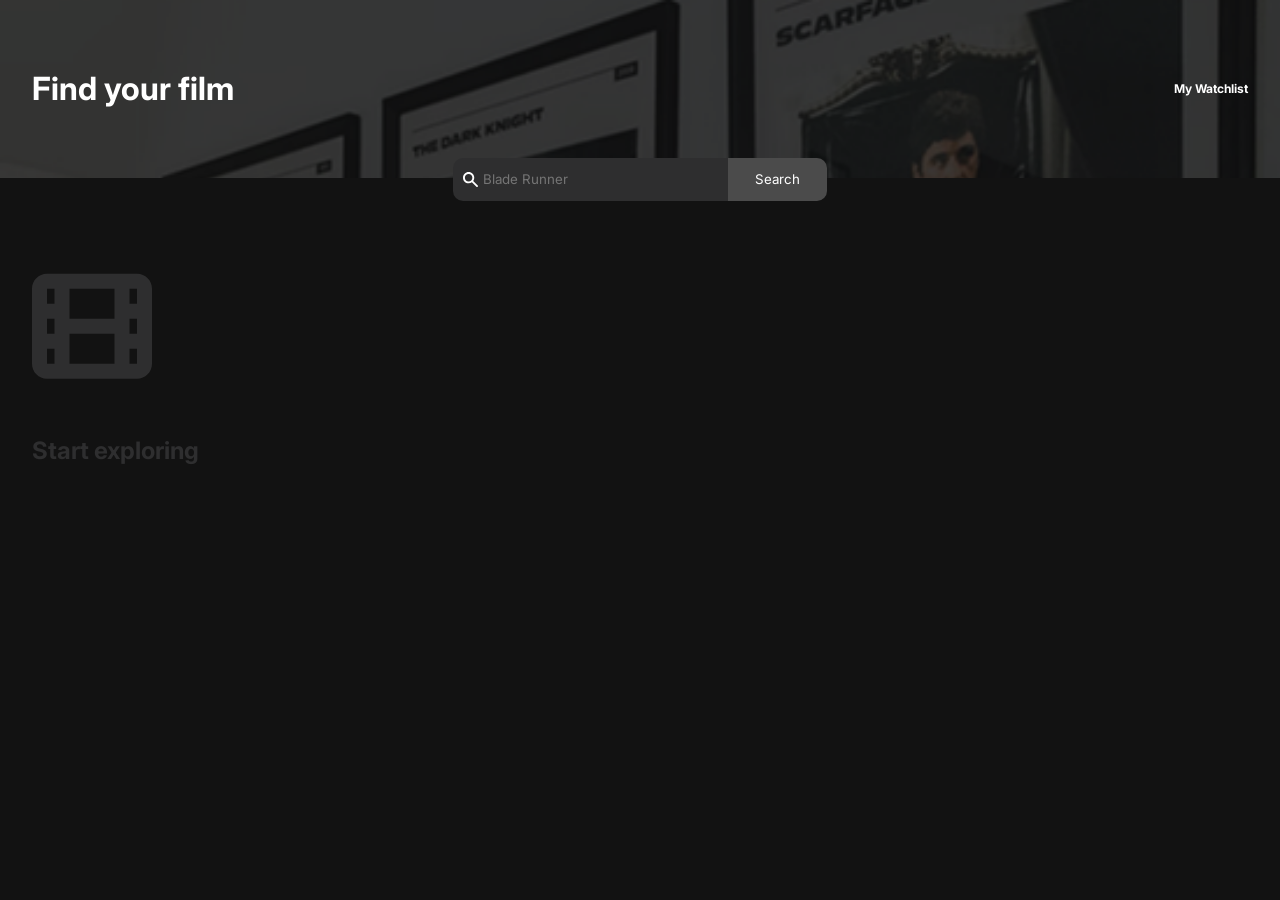
==== watchlist.html @ ca285081 "Added placeholder watchlist.html" ====
<html>

<head>
    <link rel="stylesheet" href="style.css">
    <link rel="preconnect" href="https://fonts.googleapis.com">
    <link rel="preconnect" href="https://fonts.gstatic.com" crossorigin>
    <link
        href="https://fonts.googleapis.com/css2?family=Inter:ital,opsz,wght@0,14..32,100..900;1,14..32,100..900&display=swap"
        rel="stylesheet">
    <meta name="viewport" content="width=device-width, initial-scale=1.0">
</head>

<body>
    <header>
        <h1>Find your film</h1>
        <a class="nav" href="watchlist.html">My Watchlist</a>
    </header>
    <form id="search-form">
        <input id="search" type="text" placeholder="Blade Runner">
        <button class="search" type="submit">Search</button>
    </form>
    <div class="movies" id="movies">
        <img src="./img/filmreel.svg">
        <h2>Start exploring</h2>
    </div>
    <script src="index.js"></script>
</body>

</html>
---- style.css ----
body{
    margin:0;
    padding:0;
    box-sizing:border-box;
    font-family: "Inter",sans-serif;
    background-color: #121212;
    color:white;
}
/* Shared classes */
header,form,.movie{
    display:flex;
}

button{
    border:none;
    font-family: inherit;
    color:inherit;
    cursor:pointer;
}

/* Header Section */
header{
    justify-content: space-between;
    align-items: center;
    padding:3em 2em;
    background-image: url('./img/bg.png');
    background-size: cover;
}
.nav{
    text-decoration: none;
    color:inherit;
    font-size: 0.75rem;
    font-weight: bold;
}

/* Search box */
form{
    justify-content: center;
    position: relative;
    top:-20px;

}
input{
    background-image: url('./img/search.svg');
    background-size: 15px;
    background-color: #2E2E2F;
    background-repeat: no-repeat;
    background-position: left 10px center;
    padding:1em 2.25em;
    font-family: inherit;
    border-radius:10px 0 0 10px;
    border:none;
    color:inherit;
}

.search{
    background-color: #4b4b4b;
    border-radius: 0 10px 10px 0;
    padding:1em 2em;
}

/* Movie item */
.watchlist{
    background-color: #121212;
    padding:5px 0 5px 20px;
    background-image: url("./img/add.svg");
    background-size: 15px;
    background-repeat: no-repeat;
    background-position: left center;
    margin: 10px;
}
.movies{
    padding:0 2em;
    display:flex;
    flex-direction: column;
    align-items: start;
}
h2{
    color:#2E2E2F;
}
.movie{
    align-items: center;
    gap:10px;
    margin:20px 0;
}
.movies img{
    width: 120px;
    height: 180px;
}
.star::before{
    content:' ';
    height:10px;
    width:10px;
    background-image: url("./img/star.svg");
    background-repeat: no-repeat;
    background-size: contain;
    position: relative;
    top:0;
    left:0;
}
h3,p{
    display:inline-block;
    margin:0 6px 8px;
}
p{
    font-weight: 300;
}
h3{
    font-weight: 500;
}
.faded{
    opacity: 0.5;
}
hr{
    margin:0;
    width:100%;
}
.added{
    color:yellow;
}
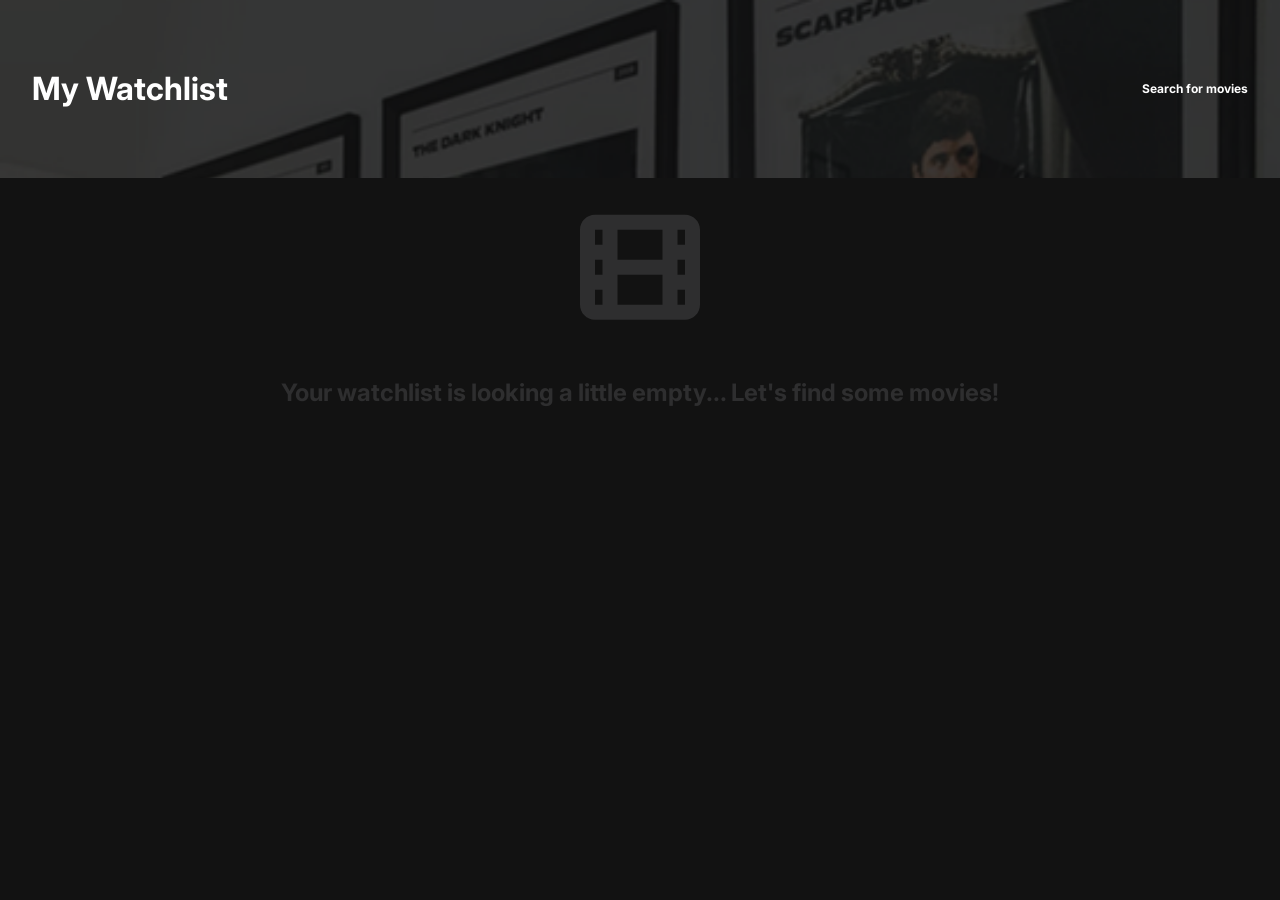
==== commit fca668c3: "Jankily implemented watchlist removal" ====
--- a/watchlist.html
+++ b/watchlist.html
@@ -12,18 +12,13 @@
 
 <body>
     <header>
-        <h1>Find your film</h1>
-        <a class="nav" href="watchlist.html">My Watchlist</a>
+        <h1>My Watchlist</h1>
+        <a class="nav" href="index.html">Search for movies</a>
     </header>
-    <form id="search-form">
-        <input id="search" type="text" placeholder="Blade Runner">
-        <button class="search" type="submit">Search</button>
-    </form>
-    <div class="movies" id="movies">
+    <div class="movies" id="watchlist-display">
         <img src="./img/filmreel.svg">
-        <h2>Start exploring</h2>
+        <h2>Your watchlist is looking a little empty... Let's find some movies!</h2>
     </div>
-    <script src="index.js"></script>
+    <script src="watchlist.js"></script>
 </body>
-
 </html>
--- a/style.css
+++ b/style.css
@@ -58,7 +58,6 @@
     border-radius: 0 10px 10px 0;
     padding:1em 2em;
 }
-
 /* Movie item */
 .watchlist{
     background-color: #121212;
@@ -73,7 +72,7 @@
     padding:0 2em;
     display:flex;
     flex-direction: column;
-    align-items: start;
+    align-items: center;
 }
 h2{
     color:#2E2E2F;
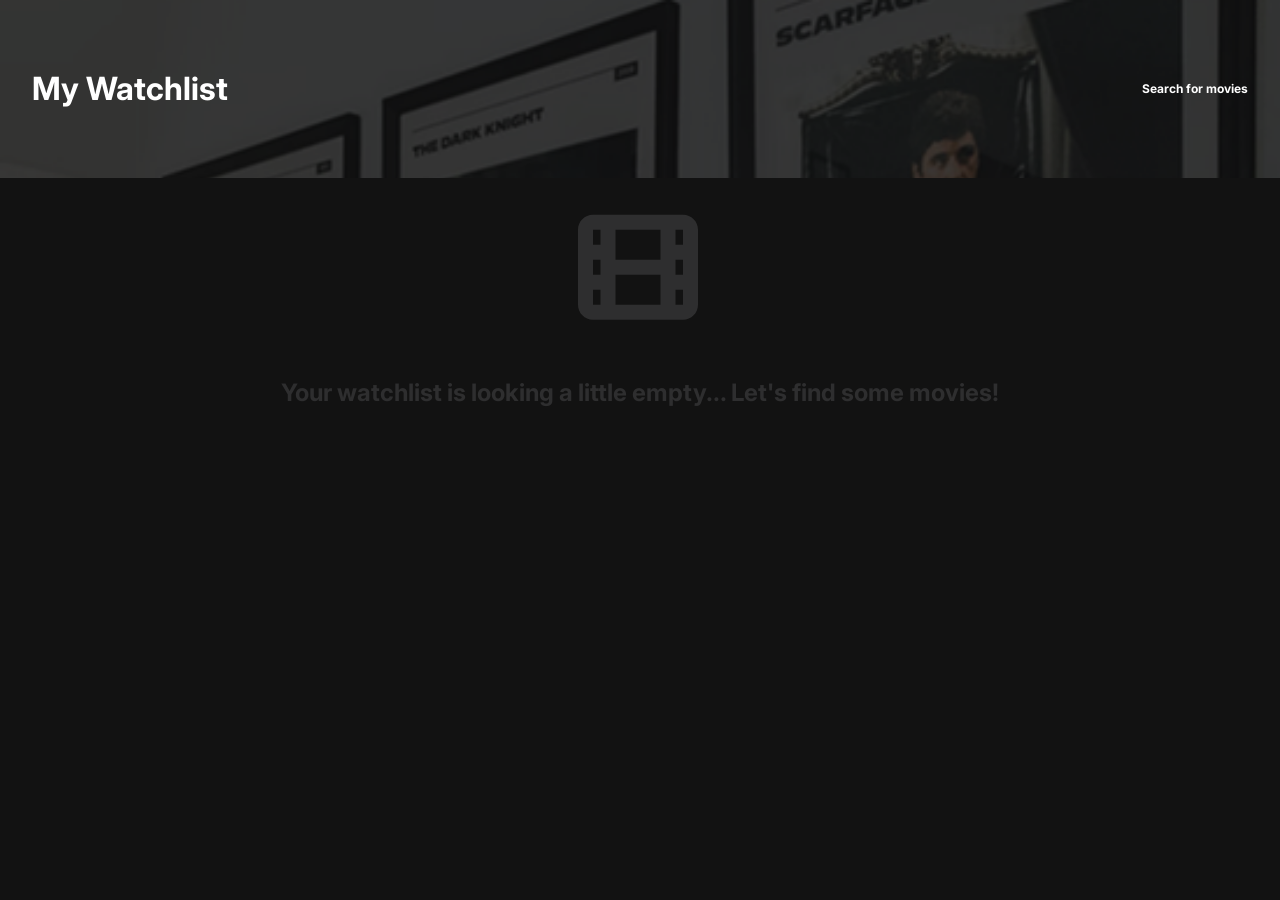
==== commit 596df841: "Implemented star icon" ====
--- a/watchlist.html
+++ b/watchlist.html
@@ -16,7 +16,7 @@
         <a class="nav" href="index.html">Search for movies</a>
     </header>
     <div class="movies" id="watchlist-display">
-        <img src="./img/filmreel.svg">
+        <img class="image" src="./img/filmreel.svg">
         <h2>Your watchlist is looking a little empty... Let's find some movies!</h2>
     </div>
     <script src="watchlist.js"></script>
--- a/style.css
+++ b/style.css
@@ -62,11 +62,17 @@
 .watchlist{
     background-color: #121212;
     padding:5px 0 5px 20px;
-    background-image: url("./img/add.svg");
     background-size: 15px;
     background-repeat: no-repeat;
     background-position: left center;
     margin: 10px;
+}
+.add{
+    background-image:url("./img/add.svg");
+}
+.remove{
+    color:yellow;
+    background-image:url("./img/remove.svg");
 }
 .movies{
     padding:0 2em;
@@ -82,20 +88,13 @@
     gap:10px;
     margin:20px 0;
 }
-.movies img{
+.image{
     width: 120px;
     height: 180px;
+    margin-right: 5px;
 }
-.star::before{
-    content:' ';
-    height:10px;
-    width:10px;
-    background-image: url("./img/star.svg");
-    background-repeat: no-repeat;
-    background-size: contain;
-    position: relative;
-    top:0;
-    left:0;
+.star{
+    height:20px; 
 }
 h3,p{
     display:inline-block;
@@ -113,7 +112,4 @@
 hr{
     margin:0;
     width:100%;
-}
-.added{
-    color:yellow;
 }
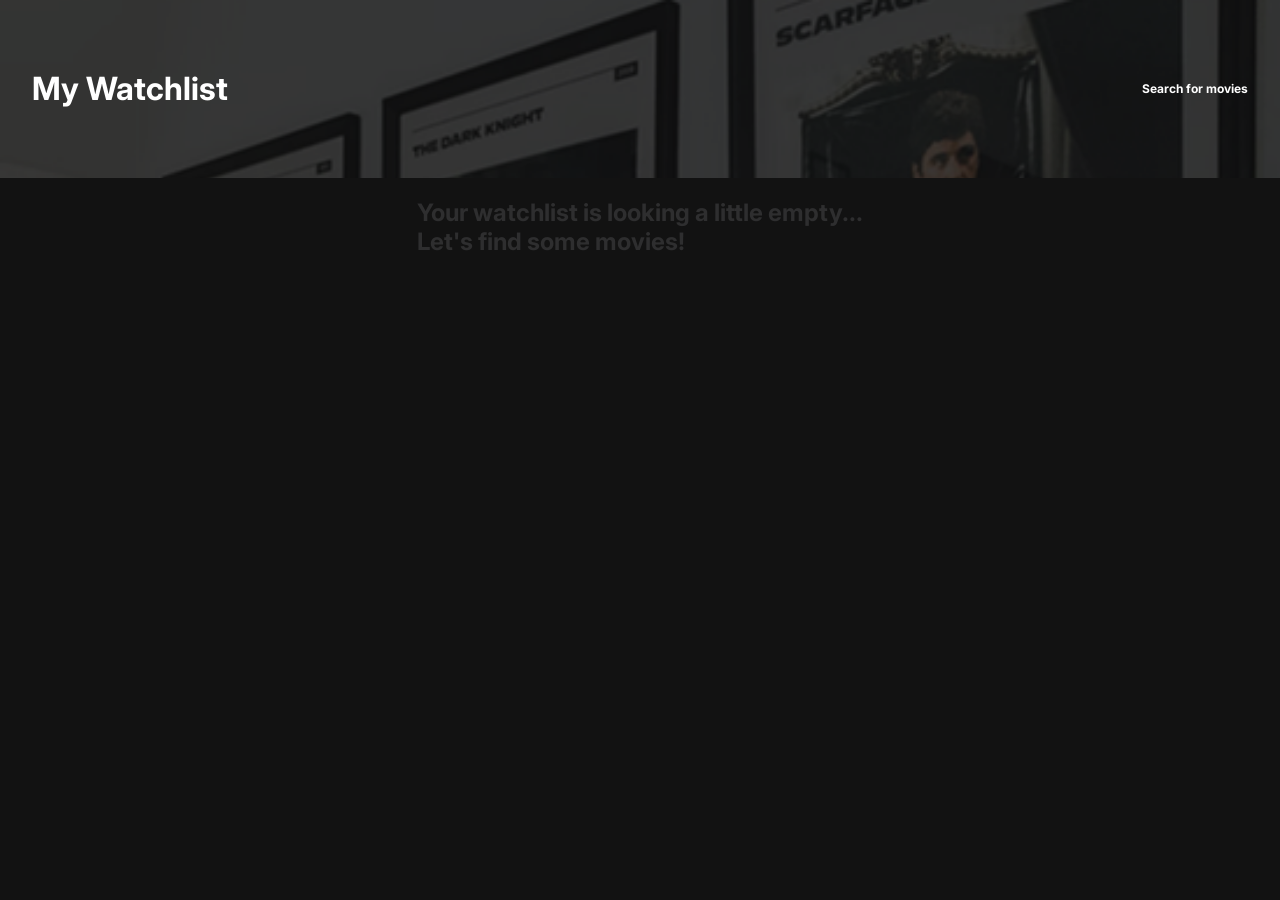
==== commit 33cd4413: "Minor changes" ====
--- a/watchlist.html
+++ b/watchlist.html
@@ -16,8 +16,9 @@
         <a class="nav" href="index.html">Search for movies</a>
     </header>
     <div class="movies" id="watchlist-display">
-        <img class="image" src="./img/filmreel.svg">
-        <h2>Your watchlist is looking a little empty... Let's find some movies!</h2>
+        <h2>Your watchlist is looking a little empty... <br>
+            Let's find some movies!
+        </h2>
     </div>
     <script src="watchlist.js"></script>
 </body>
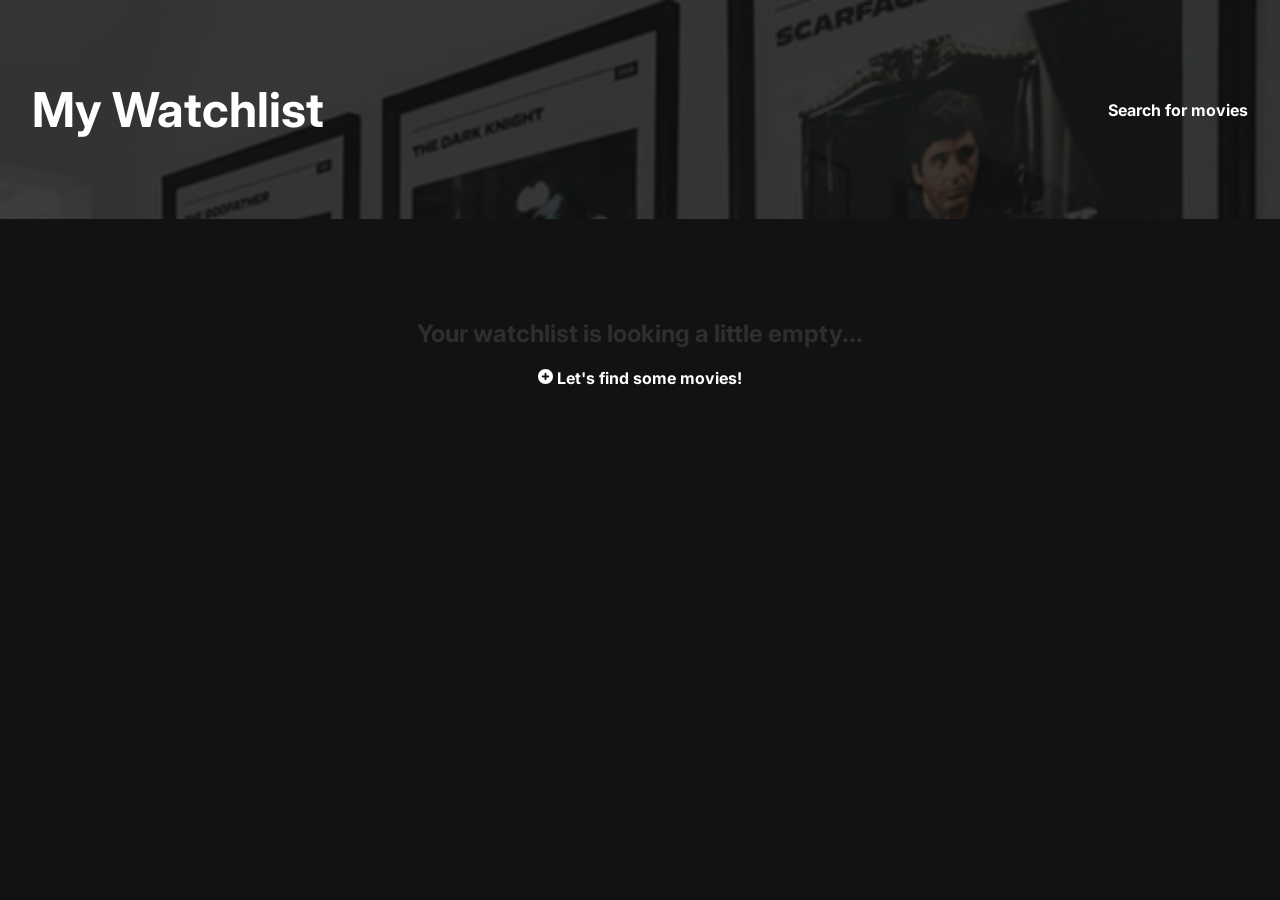
==== commit 403233e5: "Removed unused code" ====
--- a/watchlist.html
+++ b/watchlist.html
@@ -15,10 +15,12 @@
         <h1>My Watchlist</h1>
         <a class="nav" href="index.html">Search for movies</a>
     </header>
-    <div class="movies" id="watchlist-display">
-        <h2>Your watchlist is looking a little empty... <br>
-            Let's find some movies!
-        </h2>
+    <div class="movies lower" id="watchlist-display">
+        <h2>Your watchlist is looking a little empty...</h2>
+        <div>
+        <img class="icon" src="./img/add.svg" />
+        <a class="nav" href="index.html">Let's find some movies!</a>
+        </div>
     </div>
     <script src="watchlist.js"></script>
 </body>
--- a/style.css
+++ b/style.css
@@ -51,6 +51,7 @@
     border-radius:10px 0 0 10px;
     border:none;
     color:inherit;
+    width:70%;
 }
 
 .search{
@@ -84,8 +85,6 @@
     color:#2E2E2F;
 }
 .movie{
-    align-items: center;
-    gap:10px;
     margin:20px 0;
 }
 .image{
@@ -93,8 +92,8 @@
     height: 180px;
     margin-right: 5px;
 }
-.star{
-    height:20px; 
+.icon{
+    height:15px; 
 }
 h3,p{
     display:inline-block;
@@ -107,9 +106,25 @@
     font-weight: 500;
 }
 .faded{
-    opacity: 0.5;
+    opacity: 0.4;
 }
 hr{
     margin:0;
     width:100%;
+}
+.filmreel{
+    width:50px;
+}
+.lower{
+    position:relative;
+    top:80px;
+}
+
+@media(width>768px){
+    header h1{
+        font-size: 3rem;
+    }
+    .nav{
+        font-size: 1rem;
+    }
 }
